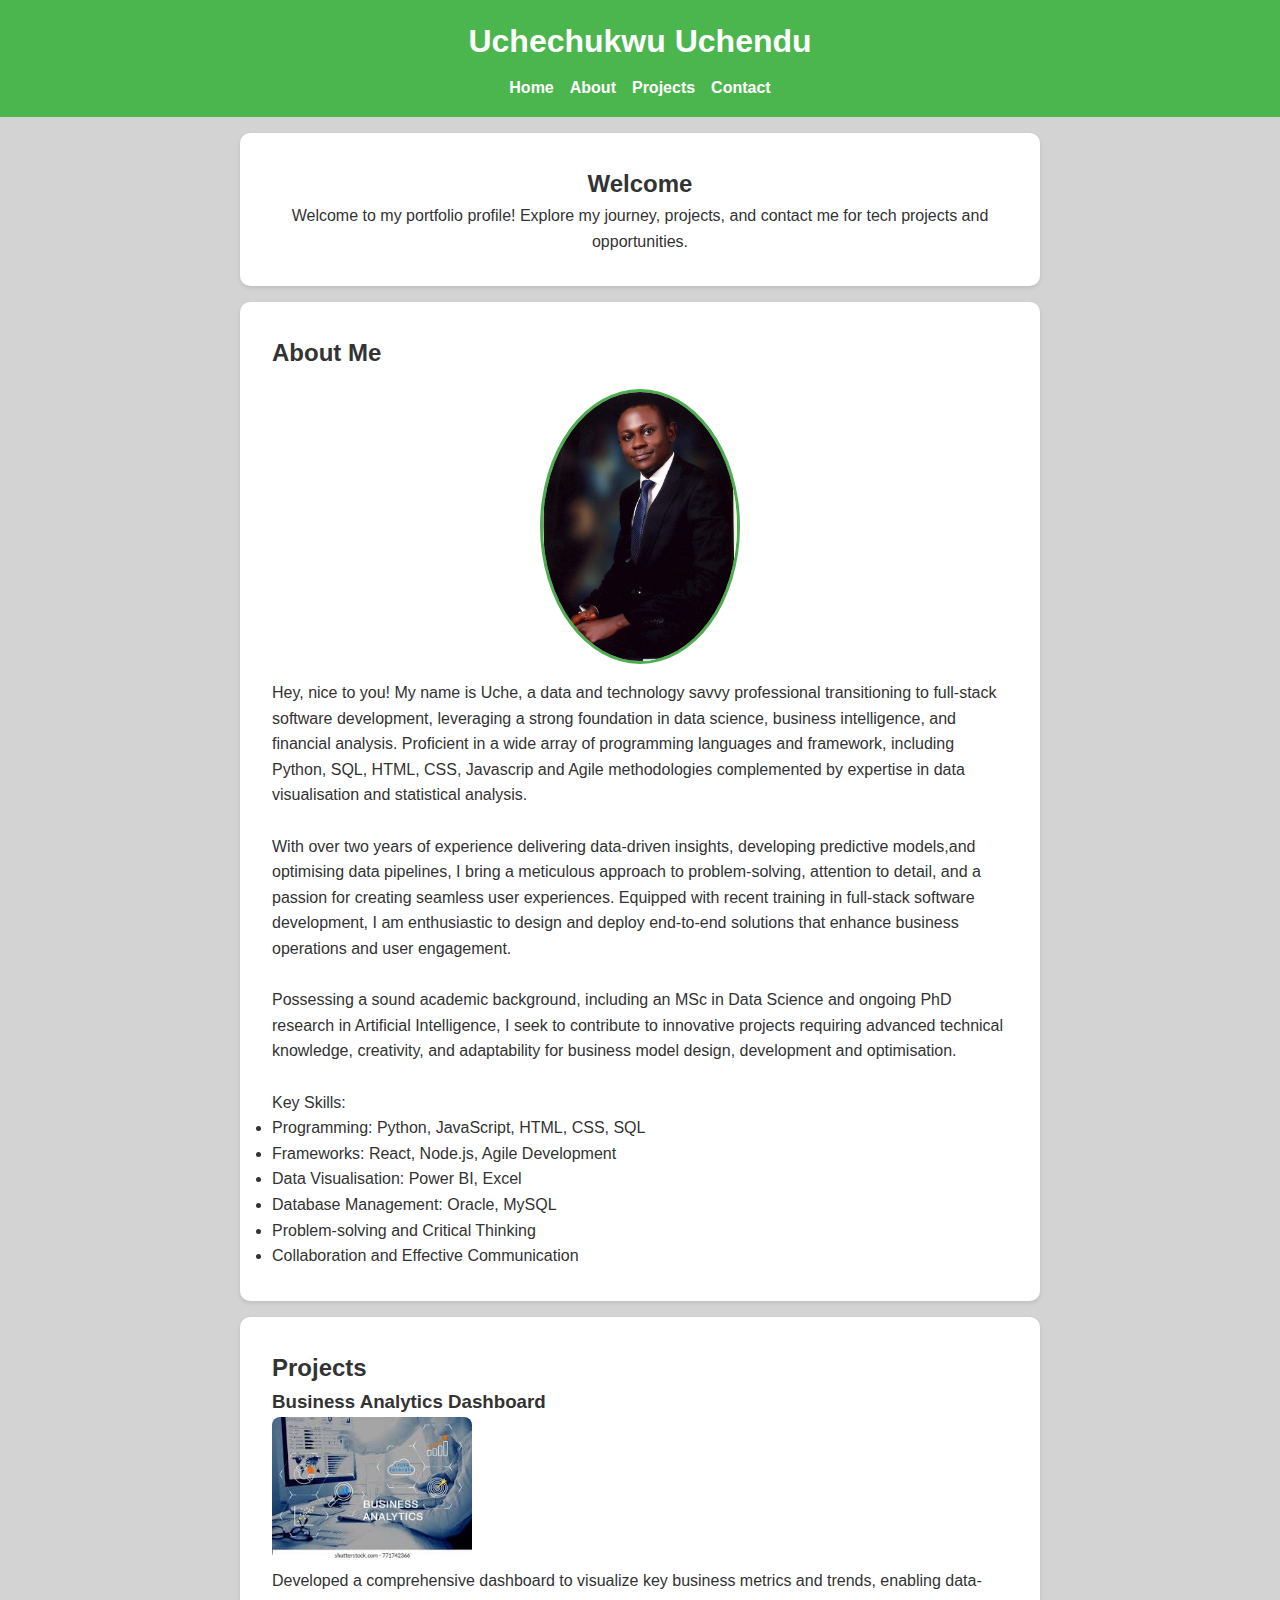
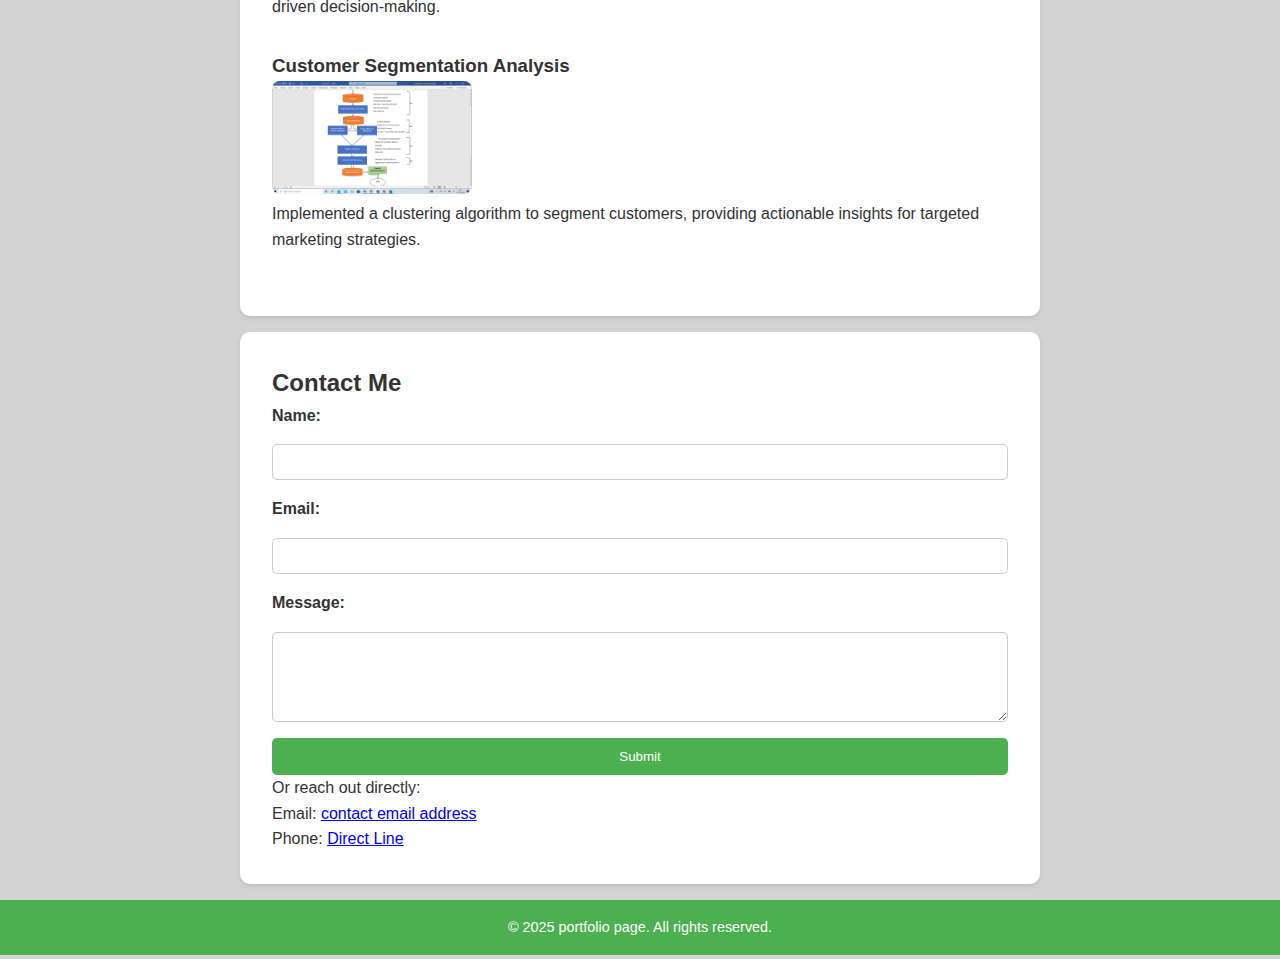
==== WEEK_1/PersonalPortfolioWebPage/portfolio.html @ 77721357 "renamed folder" ====
<!DOCTYPE html>
<html lang="en">
<head>
    <meta charset="UTF-8">
    <meta name="viewport" content="width=device-width, initial-scale=1.0">
    <title>User Profile</title>
    <link rel="stylesheet" href="styles.css">
</head>
<body>
    <header>
        <h1>Uchechukwu Uchendu</h1>
        <nav>
            <ul>
                <li><a href="#home">Home</a></li>
                <li><a href="#about">About</a></li>
                <li><a href="#projects">Projects</a></li>
                <li><a href="#contact">Contact</a></li>
            </ul>
        </nav>
    </header>

    <section id="home">
        <h2>Welcome</h2>
        <p>Welcome to my portfolio profile! Explore my journey, projects, and contact me for tech projects and opportunities.</p>
    </section>

    <section id="about">
        <h2>About Me</h2>
        <img src="IMG-20220110-WA0005_fbpix.jpg" alt="Profile Photo" style="width:200px;height:auto;border-radius:50%;">
        <p>Hey, nice to you! My name is Uche, a data and technology savvy professional transitioning to full-stack software development,
           leveraging a strong foundation in data science, business intelligence, and financial analysis.
           Proficient in a wide array of programming languages and framework, including Python, SQL, HTML, CSS, Javascrip and Agile methodologies
           complemented by expertise in data visualisation and statistical analysis. 
        </p><br>
        <p>
           With over two years of experience delivering data-driven insights, developing predictive models,and
           optimising data pipelines, I bring a meticulous approach to problem-solving, attention to detail, and a
           passion for creating seamless user experiences. Equipped with recent training in full-stack software development,
           I am enthusiastic to design and deploy end-to-end solutions that enhance business operations and user engagement. 
        </p><br>
        <p>
            Possessing a sound academic background, including an MSc in Data Science and ongoing PhD research
            in Artificial Intelligence, I seek to contribute to innovative projects requiring advanced technical
            knowledge, creativity, and adaptability for business model design, development and optimisation.
        </p><br>
        <p>
            Key Skills:
            <ul>
                <li>Programming: Python, JavaScript, HTML, CSS, SQL</li>
                <li>Frameworks: React, Node.js, Agile Development</li>
                <li>Data Visualisation: Power BI, Excel</li>
                <li>Database Management: Oracle, MySQL</li>
                <li> Problem-solving and Critical Thinking</li>
                <li>Collaboration and Effective Communication</li>
            </ul>
        </p>
    </section>

    <section id="projects">
        <h2>Projects</h2>
        <article>
            <h3>Business Analytics Dashboard</h3>
                <img src="images3.jpg" alt="Business Analytics Dashboard" style="width: 200px;height:auto;">
            <p>Developed a comprehensive dashboard to visualize key business metrics and trends, enabling data-driven decision-making.</p>
        </article>
        <article>
            <h3>Customer Segmentation Analysis</h3>
            <img src="pipeline.jpg" alt="Customer Segmentation Framework in Machine Learning" style="width: 200px;;height:auto;">
            <p>Implemented a clustering algorithm to segment customers, providing actionable insights for targeted marketing strategies.</p>
        </article>
    </section>

    <section id="contact">
        <h2>Contact Me</h2>
        <form action="#" method="post">
            <label for="name">Name:</label>
            <input type="text" id="name" name="name" required>

            <label for="email">Email:</label>
            <input type="email" id="email" name="email" required>

            <label for="message">Message:</label>
            <textarea id="message" name="message" rows="4" required></textarea>

            <button type="submit">Submit</button>
        </form>
        <p>Or reach out directly:</p>
        <p>Email: <a href="mailto:uuchendu2018@gmail.com">contact email address</a></p>
        <p>Phone: <a href="tel:+447459533595">Direct Line</a></p>
    </section>

    <footer>
        <p>&copy; 2025 portfolio page. All rights reserved.</p>
    </footer>
</body>
</html>
---- WEEK_1/PersonalPortfolioWebPage/styles.css ----
/* Reset styles */
* {
    margin: 0;
    padding: 0;
    box-sizing: border-box;
}

/* General styles */
body {
    font-family: 'Arial', sans-serif;
    font-size: 16px;
    color: #333;
    background-color: lightgrey;
    line-height: 1.6;
    padding: 0;
    margin: 0;
}

/* Header styles */
header {
    background-color: #4ab64d;
    color: #fff;
    padding: 1rem 0;
    text-align: center;
}

header h1 {
    font-size: 2rem;
    margin-bottom: 0.5rem;
}

nav ul {
    list-style: none;
    display: flex;
    justify-content: center;
    gap: 1rem;
}

nav ul li a {
    color: #fff;
    text-decoration: none;
    font-weight: bold;
}

nav ul li a:hover {
    text-decoration: underline;
    background-color: #ddd
}

/* Section styles */
section {
    padding: 2rem;
    margin: 1rem auto;
    max-width: 800px;
    background: #fff;
    border-radius: 10px;
    box-shadow: 0 2px 4px rgba(0, 0, 0, 0.1);
}

section#home {
    text-align: center;
}

section#about img {
    display: block;
    margin: 1rem auto;
    border-radius: 50%;
    border: 3px solid #4CAF50;
}

/* Projects section */
section#projects article {
    margin-bottom: 2rem;
}

section#projects img {
    width: 100%;
    height: auto;
    border-radius: 8px;
}

/* Contact section */
form {
    display: grid;
    gap: 1rem;
}

form label {
    font-weight: bold;
}

form input, form textarea {
    width: 100%;
    padding: 0.5rem;
    border: 1px solid #ccc;
    border-radius: 5px;
    font-size: 1rem;
}

form button {
    background-color: #4CAF50;
    color: white;
    padding: 0.7rem;
    border: none;
    border-radius: 5px;
    cursor: pointer;
}

form button:hover {
    background-color: #45a049;
}

/* Footer styles */
footer {
    background-color: #4CAF50;
    color: white;
    text-align: center;
    padding: 1rem;
    position: relative;
}

footer p {
    font-size: 0.9rem;
}
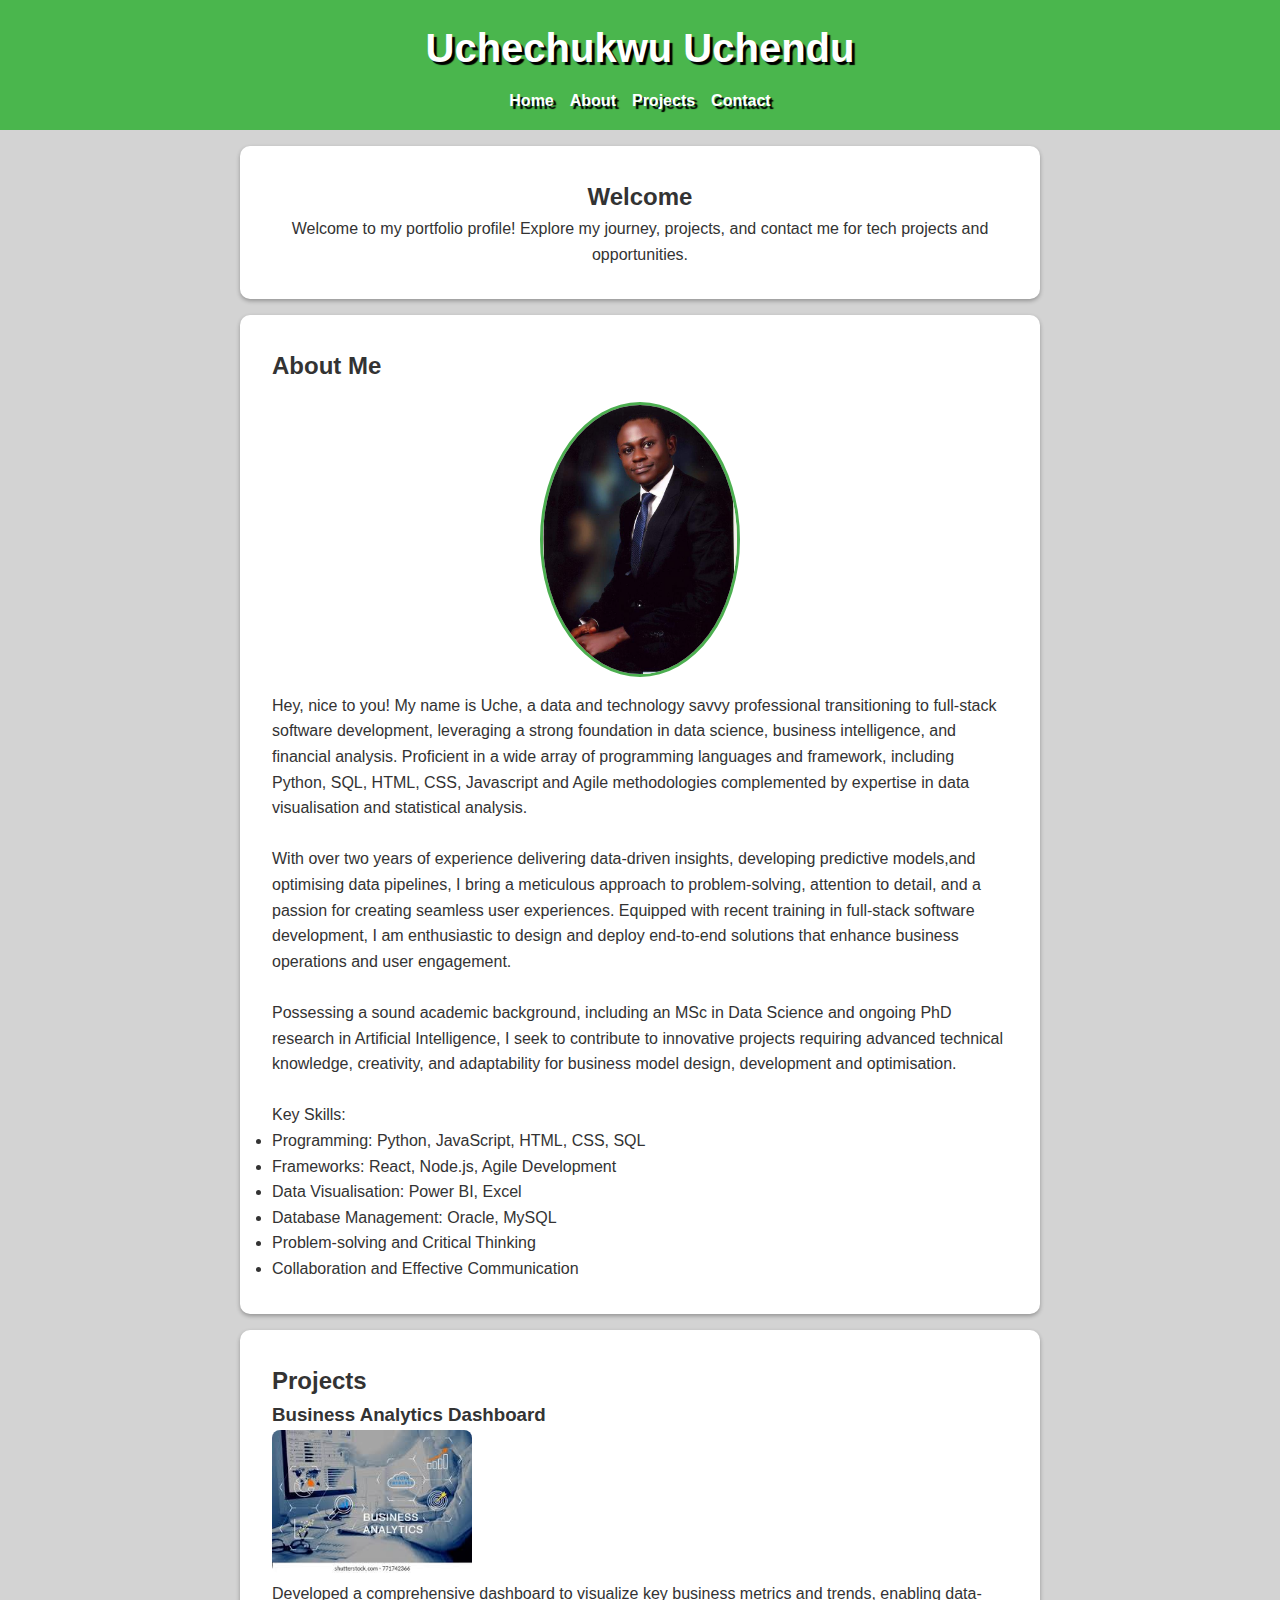
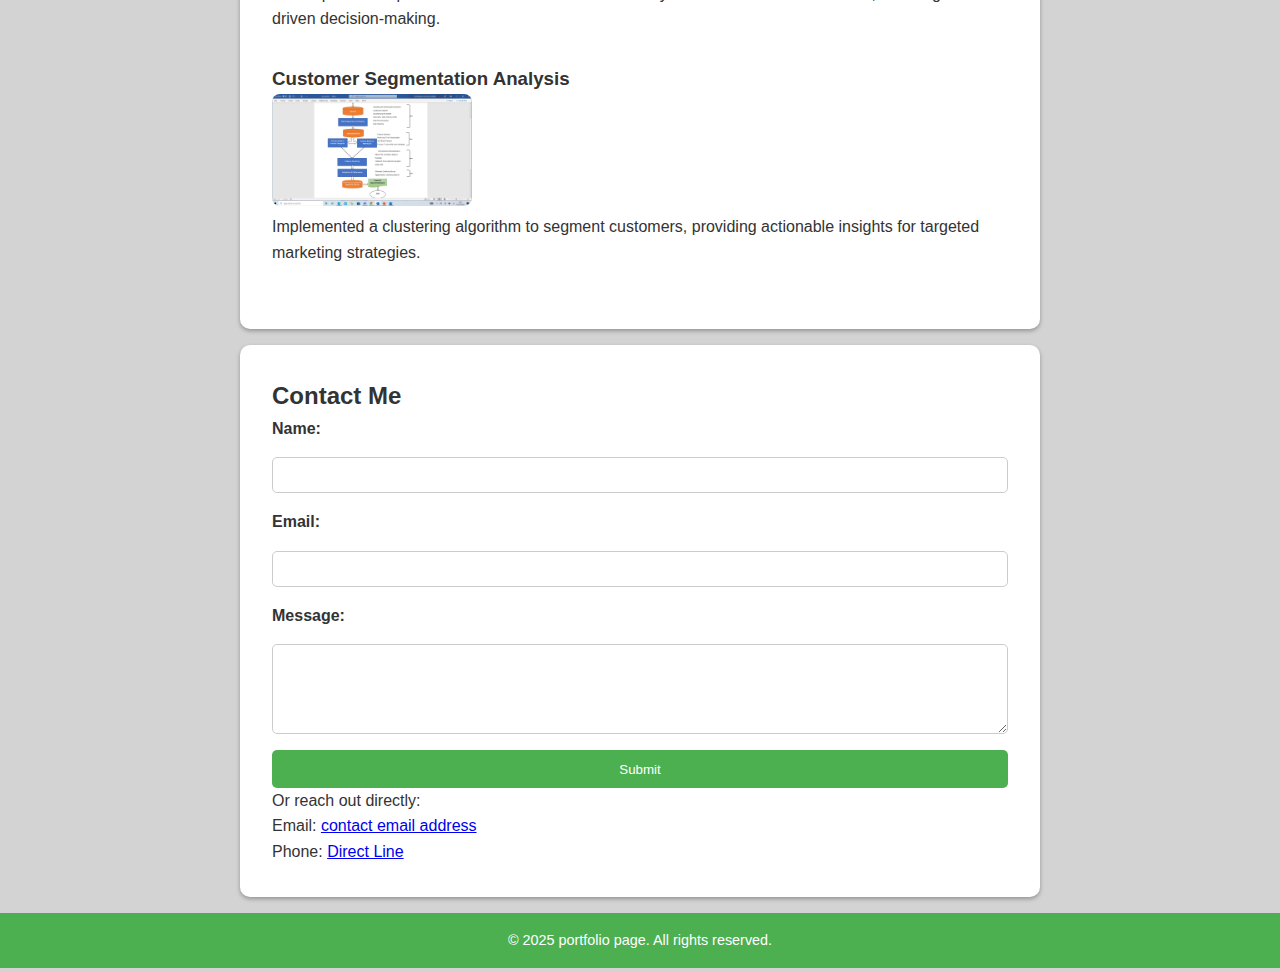
==== commit 5f5e743d: "first update" ====
--- a/WEEK_1/PersonalPortfolioWebPage/portfolio.html
+++ b/WEEK_1/PersonalPortfolioWebPage/portfolio.html
@@ -29,7 +29,7 @@
         <img src="IMG-20220110-WA0005_fbpix.jpg" alt="Profile Photo" style="width:200px;height:auto;border-radius:50%;">
         <p>Hey, nice to you! My name is Uche, a data and technology savvy professional transitioning to full-stack software development,
            leveraging a strong foundation in data science, business intelligence, and financial analysis.
-           Proficient in a wide array of programming languages and framework, including Python, SQL, HTML, CSS, Javascrip and Agile methodologies
+           Proficient in a wide array of programming languages and framework, including Python, SQL, HTML, CSS, Javascript and Agile methodologies
            complemented by expertise in data visualisation and statistical analysis. 
         </p><br>
         <p>
--- a/WEEK_1/PersonalPortfolioWebPage/styles.css
+++ b/WEEK_1/PersonalPortfolioWebPage/styles.css
@@ -22,10 +22,11 @@
     color: #fff;
     padding: 1rem 0;
     text-align: center;
+    text-shadow: 3px 3px 1px black;
 }
 
 header h1 {
-    font-size: 2rem;
+    font-size: 40px;
     margin-bottom: 0.5rem;
 }
 
@@ -44,7 +45,7 @@
 
 nav ul li a:hover {
     text-decoration: underline;
-    background-color: #ddd
+    background-color: #000
 }
 
 /* Section styles */
@@ -54,7 +55,7 @@
     max-width: 800px;
     background: #fff;
     border-radius: 10px;
-    box-shadow: 0 2px 4px rgba(0, 0, 0, 0.1);
+    box-shadow: 0 2px 4px rgba(0, 0, 0, 0.3);
 }
 
 section#home {
@@ -107,7 +108,7 @@
 }
 
 form button:hover {
-    background-color: #45a049;
+    background-color: #000;
 }
 
 /* Footer styles */
